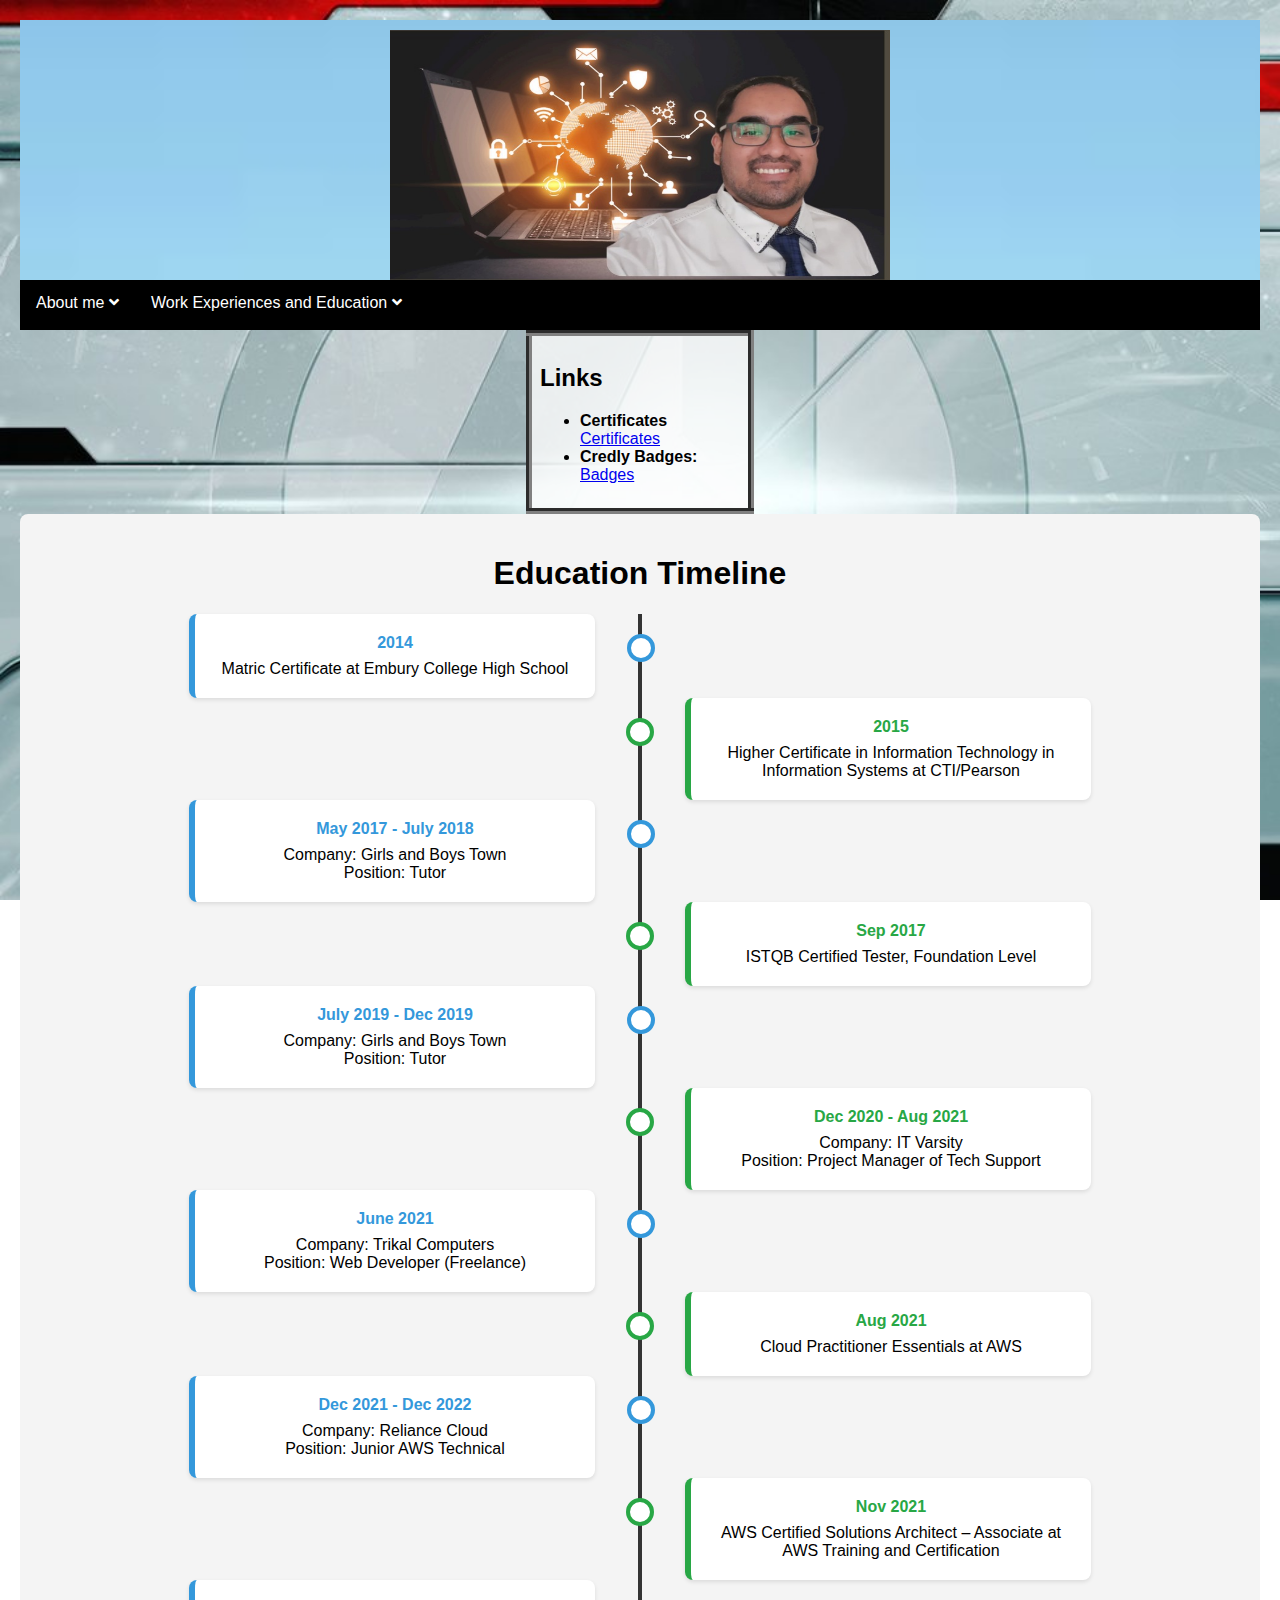
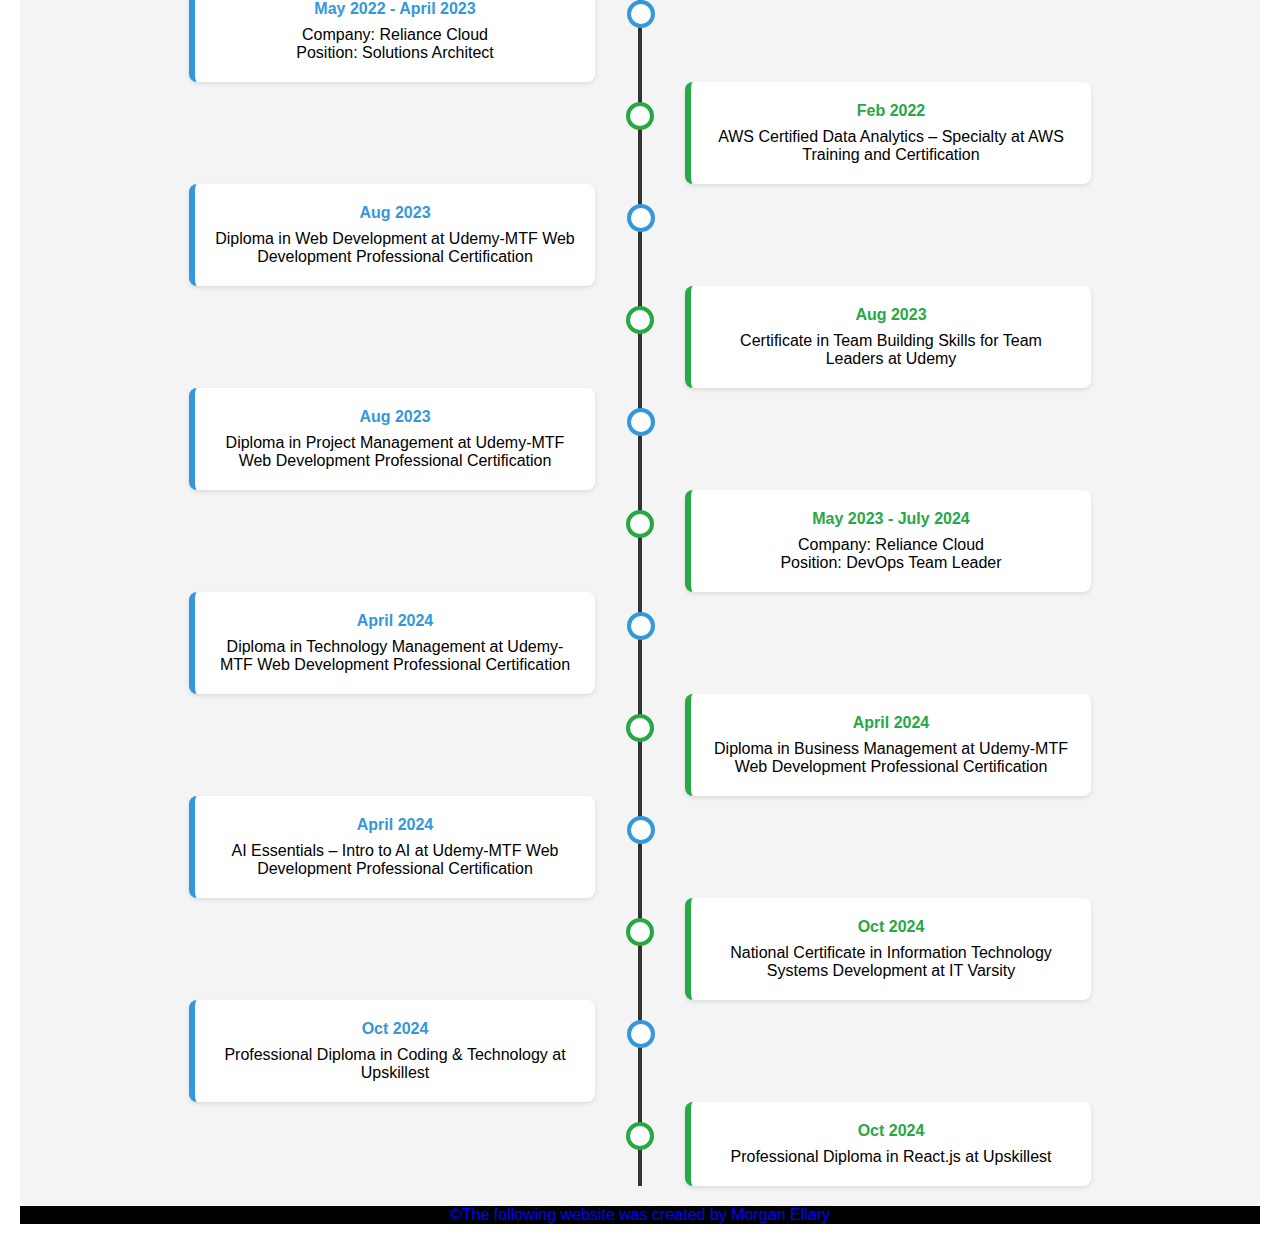
==== education.html @ 57bd7c19 "push" ====
<!DOCTYPE html>
<html>
      <head>
            <link rel="stylesheet" href="style.css">  <!--Links to style sheet-->
           <link rel="stylesheet" href="fontAwesome/css/all.css">  <!--links to font awesome css style sheet-->
          
          <title>Education and Experience Overall</title>
          <meta charset="UTF-8">
    <meta http-equiv="X-UA-Compatible" content="IE=edge">
    <meta name="viewport" content="width=device-width, initial-scale=1.0">
    <title>Combined Work and Education Timeline</title>
    <style>
	
	 #custom-timeline {
            font-family: Arial, sans-serif;
            background-color: #f4f4f4;
            padding: 20px;
            border-radius: 8px;
        }
        body {
            font-family: Arial, sans-serif;
            margin: 20px;
        }
        .timeline {
            position: relative;
            max-width: 800px;
            margin: auto;
        }
        .timeline::after {
            content: '';
            position: absolute;
            width: 4px;
            background-color: #333;
            top: 0;
            bottom: 0;
            left: 50%;
            margin-left: -2px;
        }
        .timeline-item {
            padding: 20px;
            position: relative;
            background-color: #ffffff;
            border-radius: 8px;
            width: 45%;
            box-shadow: 0 2px 4px rgba(0, 0, 0, 0.1);
        }
        .timeline-item.left {
            left: -31%;
            border-left: 6px solid #3498db;
        }
        .timeline-item.right {
            left: 31%;
            border-left: 6px solid #28a745;
        }
        .timeline-item::before {
            content: ' ';
            position: absolute;
            width: 20px;
            height: 20px;
            background-color: #ffffff;
            border: 4px solid;
            top: 20px;
            border-radius: 50%;
            z-index: 1;
        }
        .timeline-item.left::before {
            right: -60px;
            border-color: #3498db;
        }
        .timeline-item.right::before {
            left: -65px;
            border-color: #28a745;
        }
        .date {
            font-weight: bold;
            margin-bottom: 8px;
        }
        .date.left {
            color: #3498db;
        }
        .date.right {
            color: #28a745;
        }
    </style>
          
      </head>

      <body>
            <div id="header">
                 <img src="image/me2.jpg" style="float: center;" />
            </div>
            <!--Navigation Bar-->
            <div class="navbar">
                <div class="dropdown">
                    <button class="dropbtn">About me
                        <i class="fas fa-angle-down"></i>
                    </button>
                    <div class="dropdown-content">
						<a href="index.html">Home</a>
                        <a href="about_me.html">About me</a>
						<a href="hobbies.html">Hobbies</a>
						<a href="skills.html">Skills</a>
                    </div>
                </div>
                
                <div class="dropdown">
                    <button class="dropbtn"> Work Experiences and Education
                        <i class="fas fa-angle-down"></i>
                    </button>
                    <div class="dropdown-content">
						<a href="overall.html">Work Experiences and Education Overall</a>
                        <a href="education.html">Education</a>
                        <a href="work_experience.html">Work Experiences</a>
						
                    </div>
                </div>
                
                
            </div>
        
        
          <div align="center">
          <table border="6px">
               <tr>
<td>
<div class="contact-details">
    <h2>Links</h2>
    <ul>
        <li><strong>Certificates</strong> <a href="https://github.com/Morgan217/Certificates">Certificates</a></li>
        <li><strong>Credly Badges:</strong> <a href="https://www.credly.com/users/morgan-ellary.8c1f7429">Badges</a></li>
    </ul>
</div>

</td>
</tr>

			   
			
</td></tr>


          </table>
		  <div id="custom-timeline">


<h1> Education Timeline</h1>
<div class="timeline">
    <!-- Education -->
    <div class="timeline-item left">
        <div class="date left">2014</div>
        <div>Matric Certificate at Embury College High School</div>
    </div>
    <div class="timeline-item right">
        <div class="date right">2015</div>
        <div>Higher Certificate in Information Technology in Information Systems at CTI/Pearson</div>
    </div>
    <div class="timeline-item left">
        <div class="date left">May 2017 - July 2018</div>
        <div>Company: Girls and Boys Town</div>
        <div>Position: Tutor</div>
    </div>
    <div class="timeline-item right">
        <div class="date right">Sep 2017</div>
        <div>ISTQB Certified Tester, Foundation Level</div>
    </div>
    <div class="timeline-item left">
        <div class="date left">July 2019 - Dec 2019</div>
        <div>Company: Girls and Boys Town</div>
        <div>Position: Tutor</div>
    </div>
    <div class="timeline-item right">
        <div class="date right">Dec 2020 - Aug 2021</div>
        <div>Company: IT Varsity</div>
        <div>Position: Project Manager of Tech Support</div>
    </div>
    <div class="timeline-item left">
        <div class="date left">June 2021</div>
        <div>Company: Trikal Computers</div>
        <div>Position: Web Developer (Freelance)</div>
    </div>
    <div class="timeline-item right">
        <div class="date right">Aug 2021</div>
        <div>Cloud Practitioner Essentials at AWS</div>
    </div>
    <div class="timeline-item left">
        <div class="date left">Dec 2021 - Dec 2022</div>
        <div>Company: Reliance Cloud</div>
        <div>Position: Junior AWS Technical</div>
    </div>
    <div class="timeline-item right">
        <div class="date right">Nov 2021</div>
        <div>AWS Certified Solutions Architect – Associate at AWS Training and Certification</div>
    </div>
    <div class="timeline-item left">
        <div class="date left">May 2022 - April 2023</div>
        <div>Company: Reliance Cloud</div>
        <div>Position: Solutions Architect</div>
    </div>
    <div class="timeline-item right">
        <div class="date right">Feb 2022</div>
        <div>AWS Certified Data Analytics – Specialty at AWS Training and Certification</div>
    </div>
    <div class="timeline-item left">
        <div class="date left">Aug 2023</div>
        <div>Diploma in Web Development at Udemy-MTF Web Development Professional Certification</div>
    </div>
    <div class="timeline-item right">
        <div class="date right">Aug 2023</div>
        <div>Certificate in Team Building Skills for Team Leaders at Udemy</div>
    </div>
    <div class="timeline-item left">
        <div class="date left">Aug 2023</div>
        <div>Diploma in Project Management at Udemy-MTF Web Development Professional Certification</div>
    </div>
    <div class="timeline-item right">
        <div class="date right">May 2023 - July 2024</div>
        <div>Company: Reliance Cloud</div>
        <div>Position: DevOps Team Leader</div>
    </div>
    <div class="timeline-item left">
        <div class="date left">April 2024</div>
        <div>Diploma in Technology Management at Udemy-MTF Web Development Professional Certification</div>
    </div>
    <div class="timeline-item right">
        <div class="date right">April 2024</div>
        <div>Diploma in Business Management at Udemy-MTF Web Development Professional Certification</div>
    </div>
    <div class="timeline-item left">
        <div class="date left">April 2024</div>
        <div>AI Essentials – Intro to AI at Udemy-MTF Web Development Professional Certification</div>
    </div>
    <div class="timeline-item right">
        <div class="date right">Oct 2024</div>
        <div>National Certificate in Information Technology Systems Development at IT Varsity</div>
    </div>
    <div class="timeline-item left">
        <div class="date left">Oct 2024</div>
        <div>Professional Diploma in Coding & Technology at Upskillest</div>
    </div>
    <div class="timeline-item right">
        <div class="date right">Oct 2024</div>
        <div>Professional Diploma in React.js at Upskillest</div>
    </div>
</div>

          </div>
            <!--Footer Bar-->
			<footer style="color:blue">&copy;The following website was created by Morgan Ellary</footer>
      </body>
</html>
---- style.css ----
body{
     padding    : 0;
     margin     : 0;
     font-family: Helvetica;
     background-image  : url('image/background.jpg');
    background-position: center;
    background-attachment: fixed;
    background-repeat: no-repeat;
    background-size: cover;
}

p{
  font-weight: 500;
}

img
{
    width:500px;
    height: 500px;
}


footer
{
   background-color: black;
    text-align: center;
    
}

td 
{
    width:200px; 
} 

table {
  background-color: rgba(0, 0, 0, 0.05); /* Adjust the RGB color and opacity as desired */
  padding: 10px; /* Optional: Adds padding inside the table */
  border-collapse: collapse; /* Optional: Removes gaps between table cells */
}

table th, table td {
  background-color: rgba(255, 255, 255, 0.8); /* Faded background for table cells */
  padding: 8px; /* Space inside each cell */
  border: 1px solid #ddd; /* Optional: Light border around cells */
}

/*=======Header section===========*/

#header{
      top     : 0;
      left    : 0;
      z-index : 500;
      width   :100%;
      height  :250px;
      padding-top:10px;
      background-image  : url('images/background-1.jpg');
      background-position: center;
      background-attachment: fixed;
      background-repeat: no-repeat;
      background-size: cover;
}

#header img{
      display: block;
      margin : auto;
      height : 100%;
}

/*=======Top tab section===========*/

#tabs-top{
      position: fixed;
      top     : 80px;
      left    : 0;
      z-index : 500;
      width   : 100%;
      height  : 40px;
      background-color: darkgreen;
}

#tabs-top a{
      float   : left;
      display : block;
      width   : 25%;
      height  :35px;
      font-weight : 700;
      color       : white;
      text-align  : center;
      text-decoration : none;
      padding-top     : 12px;  
}

/*======Main-Home=====*/

#main-home{
       margin-top: 120px;
}


/*======main section =====*/
#main{
    margin-top: 119px;
    background: url('images/abstract-blur-shopping-mall-department-store-interior-background_1417-5929.jpg');
    background-repeat: repeat-y;
}

#content{
    padding-top: 1px;
    padding-bottom: 50px;
}


/*======Info Box=====*/
a.info-box{
      text-decoration : none;
      background      : rgba(255 ,225, 255, .8);
      width           : 90%;
      height          : 90px;
      display         : block;
      margin          : auto;
      margin-top      : 12px;
      padding         : 1px; 
}

.info-box img{
      height : 70px;
      margin : 10px;
      float  : left;
}

.info-box h3{
      padding : 0;
      margin-bottom :0;
      width : 90%;
      color : #572800;
}

.info-box p{
      margin  : 0;
      padding : 0;
      width   : 90%;
      color   : #131313;
}

.info-box img.right{
      float      : right;
      margin-top : 15px;
      height     40px; 
}

/*=====info box styles section=====*/

#info-box-full{
      background-color : rgba(255, 255, 255, .8) ;
      width   : 90%;
      display : block;
      margin  : auto;
      margin-top : 12px;
      padding    : 10px;
}



#info-box-full img{
      width : 100%;
}



#info-box-full h3{
      text-align : center;
}

/*=====contact page style section=====*/


table.contactUs{
    width:100%;
}

/*=====form page styles section=====*/
input{
      width: 30%;
      height: 20px;
}

textarea{
      width: 100%;
      height :25px;
      margin : 12px 0;
      border : 1px solid #929292;
}

.button{
      display : block;
      background-color: forestgreen;
      text-decoration : none;
      text-align  : center;
      color       : white;
      font-size   : 16px;
      font-weight : 600;
      margin : 12px 0;
      padding : 8px 0;
}






/*===== Navbar Section styling=====*/
.navbar {
  overflow: hidden;
  background-color: black;
  font-family: Arial;
    width:100%;
    height:50px;
   
}


/* Links inside the navbar */
.navbar a {
  float: left;
  font-size: 16px;
  color: white;
  text-align: center;
  padding: 14px 16px;
  text-decoration: none;
}

/* The dropdown container */
.dropdown {
  float: left;
  overflow: hidden;
}

/* Dropdown button */
.dropdown .dropbtn {
  font-size: 16px;
  border: none;
  outline: none;
  color: white;
  padding: 14px 16px;
  background-color: inherit;
  font-family: inherit; /* Important for vertical align on mobile phones */
  margin: 0; /* Important for vertical align on mobile phones */
}

/* Add a red background color to navbar links on hover */
.navbar a:hover, .dropdown:hover .dropbtn {
  background-color: red;
}

/* Dropdown content (hidden by default) */
.dropdown-content {
  display: none;
  position: absolute;
  background-color: #f9f9f9;
  min-width: 160px;
  box-shadow: 0px 8px 16px 0px rgba(0,0,0,0.2);
  z-index: 1;
}

/* Links inside the dropdown */
.dropdown-content a {
  float: none;
  color: black;
  padding: 12px 16px;
  text-decoration: none;
  display: block;
  text-align: left;
}

/* Add a grey background color to dropdown links on hover */
.dropdown-content a:hover {
  background-color: #ddd;
}

/* Show the dropdown menu on hover */
.dropdown:hover .dropdown-content {
  display: block;
}


/*===== Animation styles ====*/

.div1{
        width:400px;
	   height:400px;
	   background-image:url("images/meal-special-1.png");
        position:center;
	   /* assigning animation name, duration, timing function */
	   -webkit-animation:myAnimation 10s infinite;
	}
		@-webkit-keyframes myAnimation
    {
		50% {background-image:url("images/meal-special-2.png"); center:50px; center:50px;}
		from {center:50px;}
		to {center:50px;}
    }

.div2{
        width:400px;
	   height:400px;
	   background-image:url("images/restaurant-1.jpg");
	   position:center;
	   /* assigning animation name, duration, timing function */
        -webkit-animation:thyAnimation 10s infinite;
	}
    @-webkit-keyframes thyAnimation{
	   50% {background-image:url("images/restaurant-2.jpg"); left:0px; top:0px;}
	   from {left:50px;}
	   to {left:200px;}
    }
    
.div3{
        width:400px;
		height:400px;
		background-image:url("images/platter-1.png");
		position:center;
		/* assigning animation name, duration, timing function */
		-webkit-animation:thoAnimation 10s infinite;
    }
    @-webkit-keyframes thoAnimation{
	    50% {background-image:url("images/platter-2.png"); left:0px; top:0px;}
        from {left:50px;}
		to {left:200px;}
    }

/*=====List=====*/

.meals-list a{
    text-decoration: none;
}

.meals-list-item{
    
    border: 5px solid  #1a1a1a;
    margin:10px;
    
}

.meals-list-item h1{
    
    font-weight: bold;
    font-size: 20px;
    color: #1a1a1a;
    padding-left: 10px;
    
}
.meals-list-item p{
    font-size: 15px;
    font-style: italic;
    color:#4d4d4d;
    margin-top:-7px;
    padding-left: 10px;
}

.meals-list-item i
{
    float: right;
    color: #1a1a1a;
     padding-right: 20px;
}

/*===== RESPONSIVE lAYOUT=====*/

@media only screen and(min-width:300px)
{
   body
    {
        background-image  : url('images/background-3-port.jpg');
    }

    img 
    {
        width:200px;
        height:200px;
    }

    td 
    {
        width:100px; 
    } 
    
}

@media only screen and(min-width:600px)
{
   body
    {
        background-image  : url('images/background-3-port.jpg');
    }

    img 
    {
        width:400px;
        height:400px;
    }

    td 
    {
        width:150px; 
    } 
    
    input
    {
      height: 15px;
    }
}

@media only screen and(min-width:1500px)
{
   body
    {
        background-image  : url('images/background-3.jpg');
    }

    img 
    {
        width:450px;
        height:450px;
    }

    td 
    {
        width:250px; 
    } 
    
    input
    {
      height: 30px;
    } 
    
}

@media only screen and(min-width:1000px)
{
  body
    {
        background-image  : url('images/background-3.jpg');
    }

    img 
    {
        width:450px;
        height:450px;
    }

    td 
    {
        width:250px; 
    } 
    
    input
    {
      height: 30px;
    } 
}
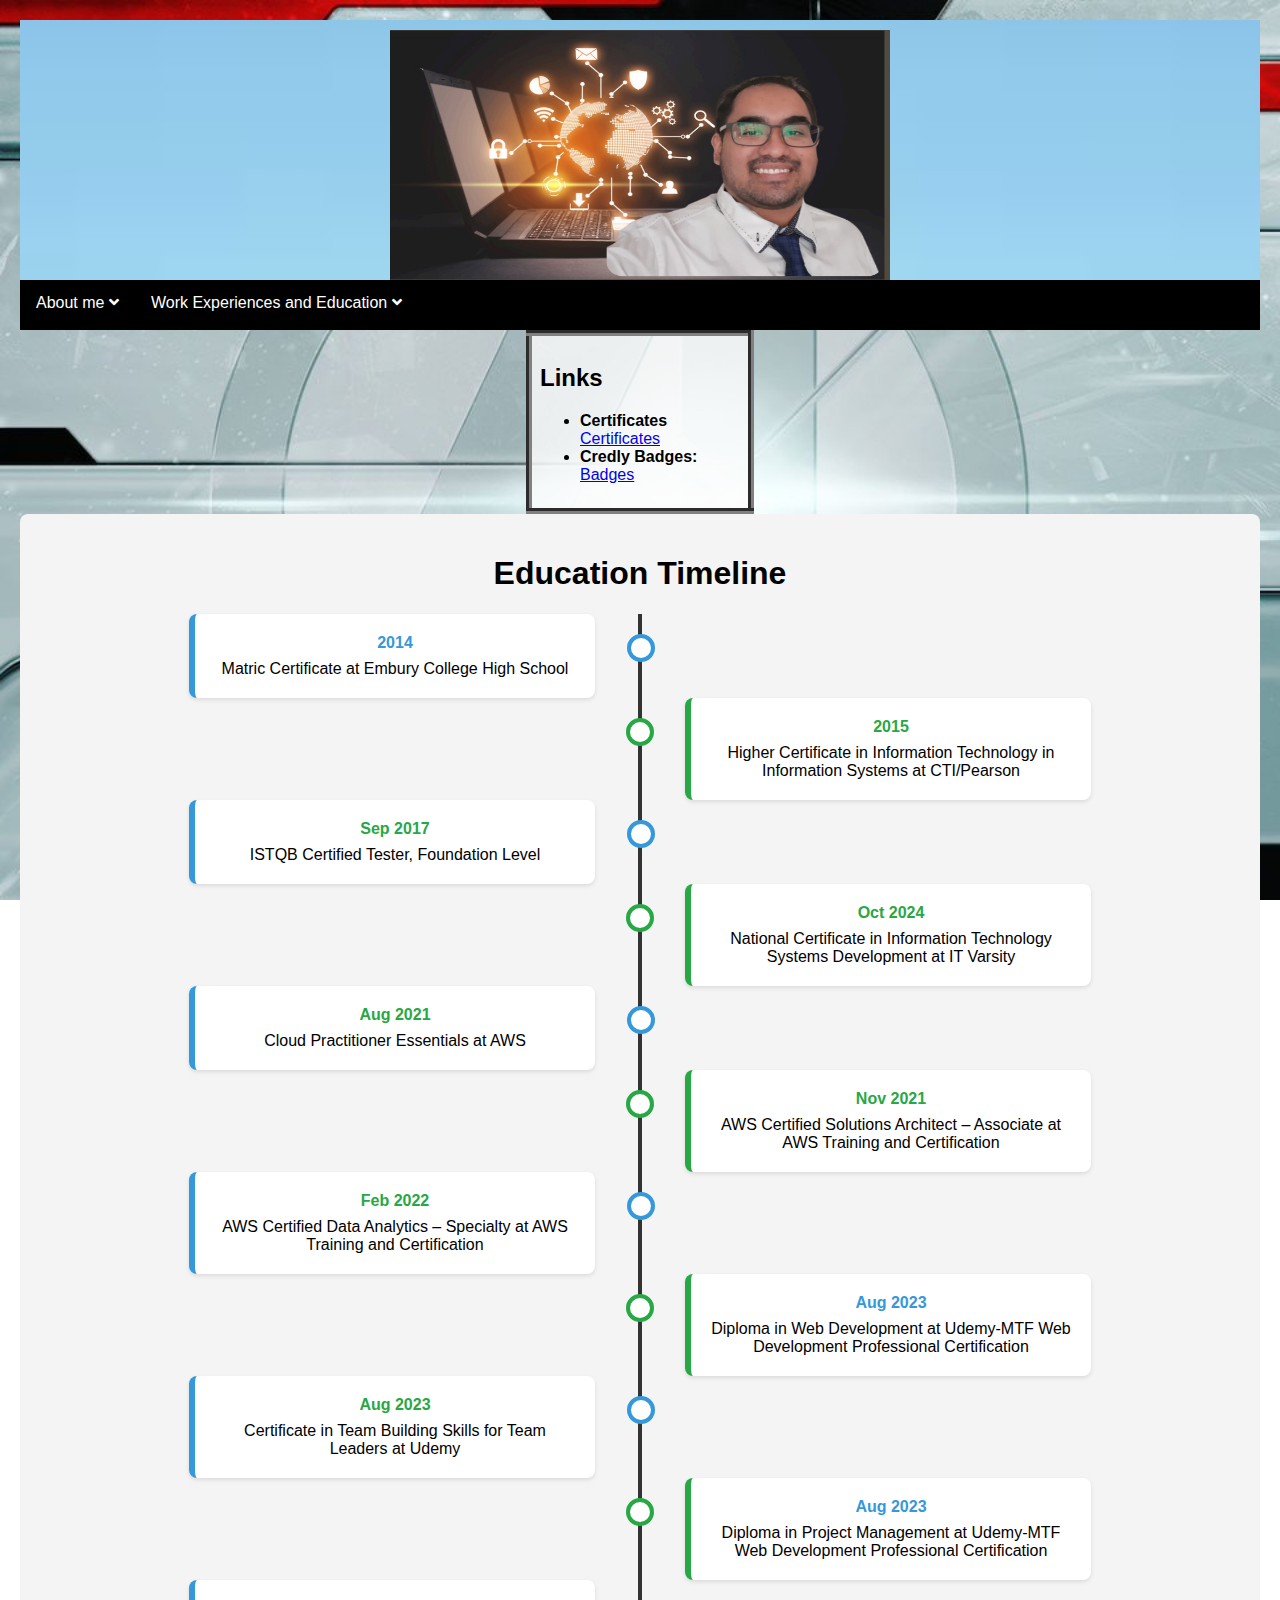
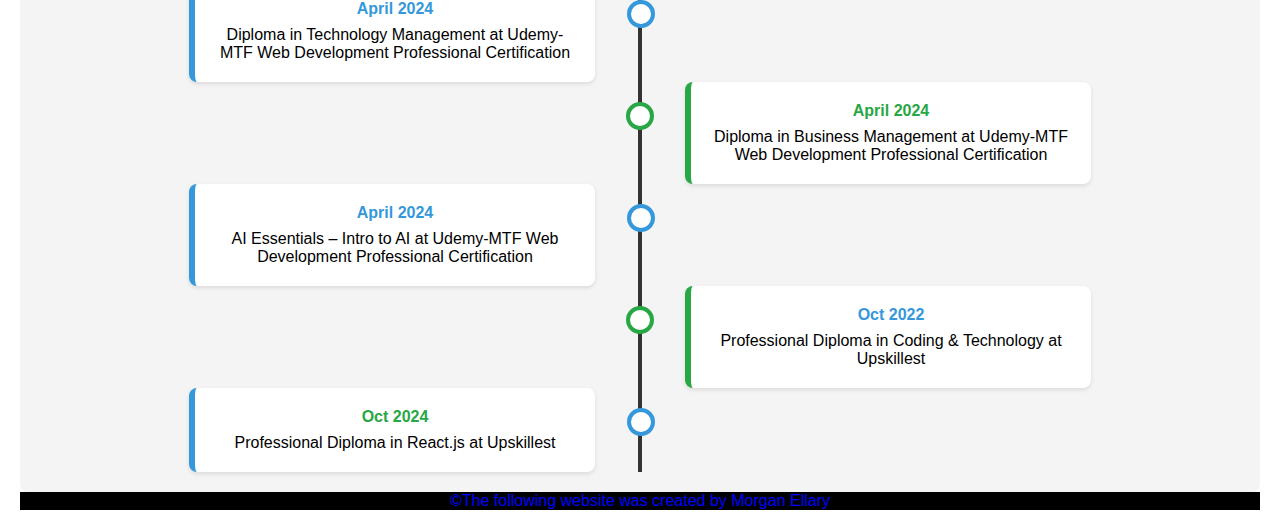
==== commit 50319ed1: "Update education.html" ====
--- a/education.html
+++ b/education.html
@@ -154,69 +154,44 @@
         <div class="date right">2015</div>
         <div>Higher Certificate in Information Technology in Information Systems at CTI/Pearson</div>
     </div>
-    <div class="timeline-item left">
-        <div class="date left">May 2017 - July 2018</div>
-        <div>Company: Girls and Boys Town</div>
-        <div>Position: Tutor</div>
-    </div>
-    <div class="timeline-item right">
+    
+    <div class="timeline-item left">
         <div class="date right">Sep 2017</div>
         <div>ISTQB Certified Tester, Foundation Level</div>
     </div>
-    <div class="timeline-item left">
-        <div class="date left">July 2019 - Dec 2019</div>
-        <div>Company: Girls and Boys Town</div>
-        <div>Position: Tutor</div>
-    </div>
-    <div class="timeline-item right">
-        <div class="date right">Dec 2020 - Aug 2021</div>
-        <div>Company: IT Varsity</div>
-        <div>Position: Project Manager of Tech Support</div>
-    </div>
-    <div class="timeline-item left">
-        <div class="date left">June 2021</div>
-        <div>Company: Trikal Computers</div>
-        <div>Position: Web Developer (Freelance)</div>
-    </div>
-    <div class="timeline-item right">
+    
+    <div class="timeline-item right">
+        <div class="date right">Oct 2024</div>
+        <div>National Certificate in Information Technology Systems Development at IT Varsity</div>
+    </div>
+    
+    <div class="timeline-item left">
         <div class="date right">Aug 2021</div>
         <div>Cloud Practitioner Essentials at AWS</div>
     </div>
-    <div class="timeline-item left">
-        <div class="date left">Dec 2021 - Dec 2022</div>
-        <div>Company: Reliance Cloud</div>
-        <div>Position: Junior AWS Technical</div>
-    </div>
+    
     <div class="timeline-item right">
         <div class="date right">Nov 2021</div>
         <div>AWS Certified Solutions Architect – Associate at AWS Training and Certification</div>
     </div>
-    <div class="timeline-item left">
-        <div class="date left">May 2022 - April 2023</div>
-        <div>Company: Reliance Cloud</div>
-        <div>Position: Solutions Architect</div>
-    </div>
-    <div class="timeline-item right">
+    
+    <div class="timeline-item left">
         <div class="date right">Feb 2022</div>
         <div>AWS Certified Data Analytics – Specialty at AWS Training and Certification</div>
     </div>
-    <div class="timeline-item left">
+    <div class="timeline-item right">
         <div class="date left">Aug 2023</div>
         <div>Diploma in Web Development at Udemy-MTF Web Development Professional Certification</div>
     </div>
-    <div class="timeline-item right">
+    <div class="timeline-item left">
         <div class="date right">Aug 2023</div>
         <div>Certificate in Team Building Skills for Team Leaders at Udemy</div>
     </div>
-    <div class="timeline-item left">
+    <div class="timeline-item right">
         <div class="date left">Aug 2023</div>
         <div>Diploma in Project Management at Udemy-MTF Web Development Professional Certification</div>
     </div>
-    <div class="timeline-item right">
-        <div class="date right">May 2023 - July 2024</div>
-        <div>Company: Reliance Cloud</div>
-        <div>Position: DevOps Team Leader</div>
-    </div>
+    
     <div class="timeline-item left">
         <div class="date left">April 2024</div>
         <div>Diploma in Technology Management at Udemy-MTF Web Development Professional Certification</div>
@@ -229,15 +204,12 @@
         <div class="date left">April 2024</div>
         <div>AI Essentials – Intro to AI at Udemy-MTF Web Development Professional Certification</div>
     </div>
-    <div class="timeline-item right">
-        <div class="date right">Oct 2024</div>
-        <div>National Certificate in Information Technology Systems Development at IT Varsity</div>
-    </div>
-    <div class="timeline-item left">
-        <div class="date left">Oct 2024</div>
+    
+    <div class="timeline-item right">
+        <div class="date left">Oct 2022</div>
         <div>Professional Diploma in Coding & Technology at Upskillest</div>
     </div>
-    <div class="timeline-item right">
+    <div class="timeline-item left">
         <div class="date right">Oct 2024</div>
         <div>Professional Diploma in React.js at Upskillest</div>
     </div>
